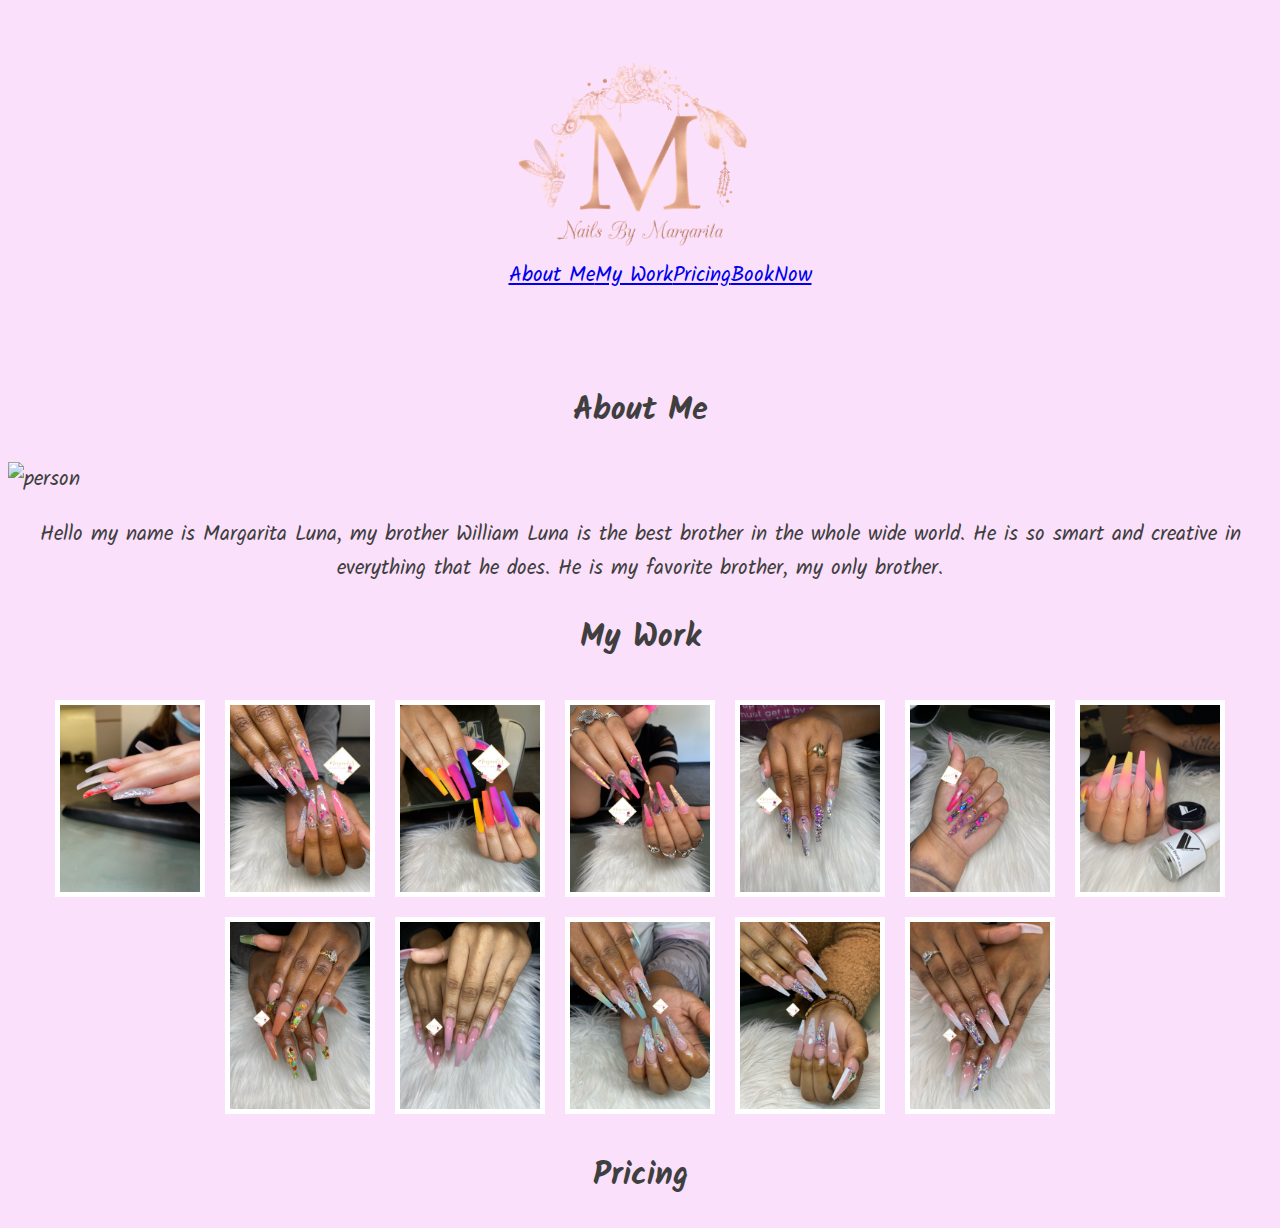
==== index.html @ 233b5dec "first commit" ====
<!DOCTYPE html>
<html lang="en">
    <head>
        <meta charset="utf-8">
        <link rel='stylesheet' href='https://fonts.googleapis.com/css?family=Kalam'>
        <meta name="viewport" content="width=device-width, initial-scale=1.0">
        <link rel="stylesheet" type="text/css" href="css/style.css">
        <title>Margarita's Mixed Claws</title>
        <link rel="shortcut icon" type="image/png" href="images/NailsLogo.png">
    </head>
    <body>
        <header>
            <img src="images/NailsLogo.png" alt="logo" id = "logo" width= 350px>
            <nav>
                <ul class="navLink">
                    <li class="navItem"><a href="#about">About Me</a></li>
                    <li class="navItem"><a href="#work">My Work</a></li>
                    <li class="navItem"><a href="#pricing">Pricing</a></li>
                    <li class="navItem"><a href="https://l.facebook.com/l.php?u=https%3A%2F%2Fapp.acuityscheduling.com%2Fschedule.php%3Fowner%3D17916357%26fbclid%3DIwAR2kMhZM7wWYGVjen-U_jZBgbs-AhGajGnLEZEGPWDywt65PPiJkvV4jd_8&h=AT090QXGC3ZCOcZWvPdUMy9sYvwaWgLMci6hUQk-tpXW3qTuGpGPo1oWtC9sooGsqX9oGT8E75sgSN_hJ6L2OkNwc5HaGvaz_qKjpIwVpZpkVpe_vfe_-eFoOOHwFYCa2hKYYZFGjuz7zquomY93TomXXg">BookNow</a></li>
                </ul>
            </nav>
        </header>
        <main>
            <h2 id="about">About Me</h2>
                <div class="about">
                    <img src='images/Sister.JPG' width='300' alt='person'>
                    <p>Hello my name is Margarita Luna, my brother William Luna is the best brother in the whole wide world. 
                        He is so smart and creative in everything that he does. He is my favorite brother, my 
                        only brother.</p>
                </div>
            <h2 id="work">My Work</h2>
                <div class = "work">
                    <img src="images/ex1.JPG" width="50" alt="Nails">
                    <img src="images/ex2.JPG" width="50" alt="Nails">
                    <img src="images/ex3.JPG" width="50" alt="Nails">
                    <img src="images/ex4.JPG" width="50" alt="Nails">
                    <img src="images/ex5.JPG" width="50" alt="Nails">
                    <img src="images/ex6.JPG" width="50" alt="Nails">
                    <img src="images/ex7.JPG" width="50" alt="Nails">
                    <img src="images/ex8.JPG" width="50" alt="Nails">
                    <img src="images/ex9.JPG" width="50" alt="Nails">
                    <img src="images/ex10.JPG" width="50" alt="Nails">
                    <img src="images/ex11.JPG" width="50" alt="Nails">
                    <img src="images/ex12.JPG" width="50" alt="Nails">
                </div>
            <h2 id="pricing">Pricing</h2>
            <div class="gridContainer">

            </div>
        </main>
    </body>
</html>
---- css/style.css ----
body{
    background-color: rgba(238, 130, 238, .25);
    font-family: 'Kalam';font-size: 22px;
    font-size: 16pt;
    color: #3f3f3f;
    
}
div.about > img{
    display: flex;
    flex-direction: row;
    justify-content: center;
}

p{
    text-align: center;
}

h2{
    text-align: center;
}

header{
    align-items: center;
    justify-content: center;
    display: flex;
    flex-direction: column;
}

.navLink{
    margin-top: -100px;
    display: flex;
    flex-direction: row;
    justify-content: space-between;
    list-style: none;
    
}
a.navItem{
    text-decoration: none;
    justify-content: space-between;
}
@-webkit-keyframes logo_movement{
    from {width:25px;}
    to {width:350px;}
}
  
@keyframes logo_movement{
    from {width:25px;}
    to {width:350px;}
} 
  
#logo{
    animation-duration: 1s;
    animation-iteration-count: 1;
    animation-name: logo_movement;
}

.work{
    display: flex;
    flex-flow: row wrap;
    justify-content: center;
}

div.work > img{
    border: 5px #ffffff solid;
    margin: 10px;
    width: 140px;
    height: 187px
}
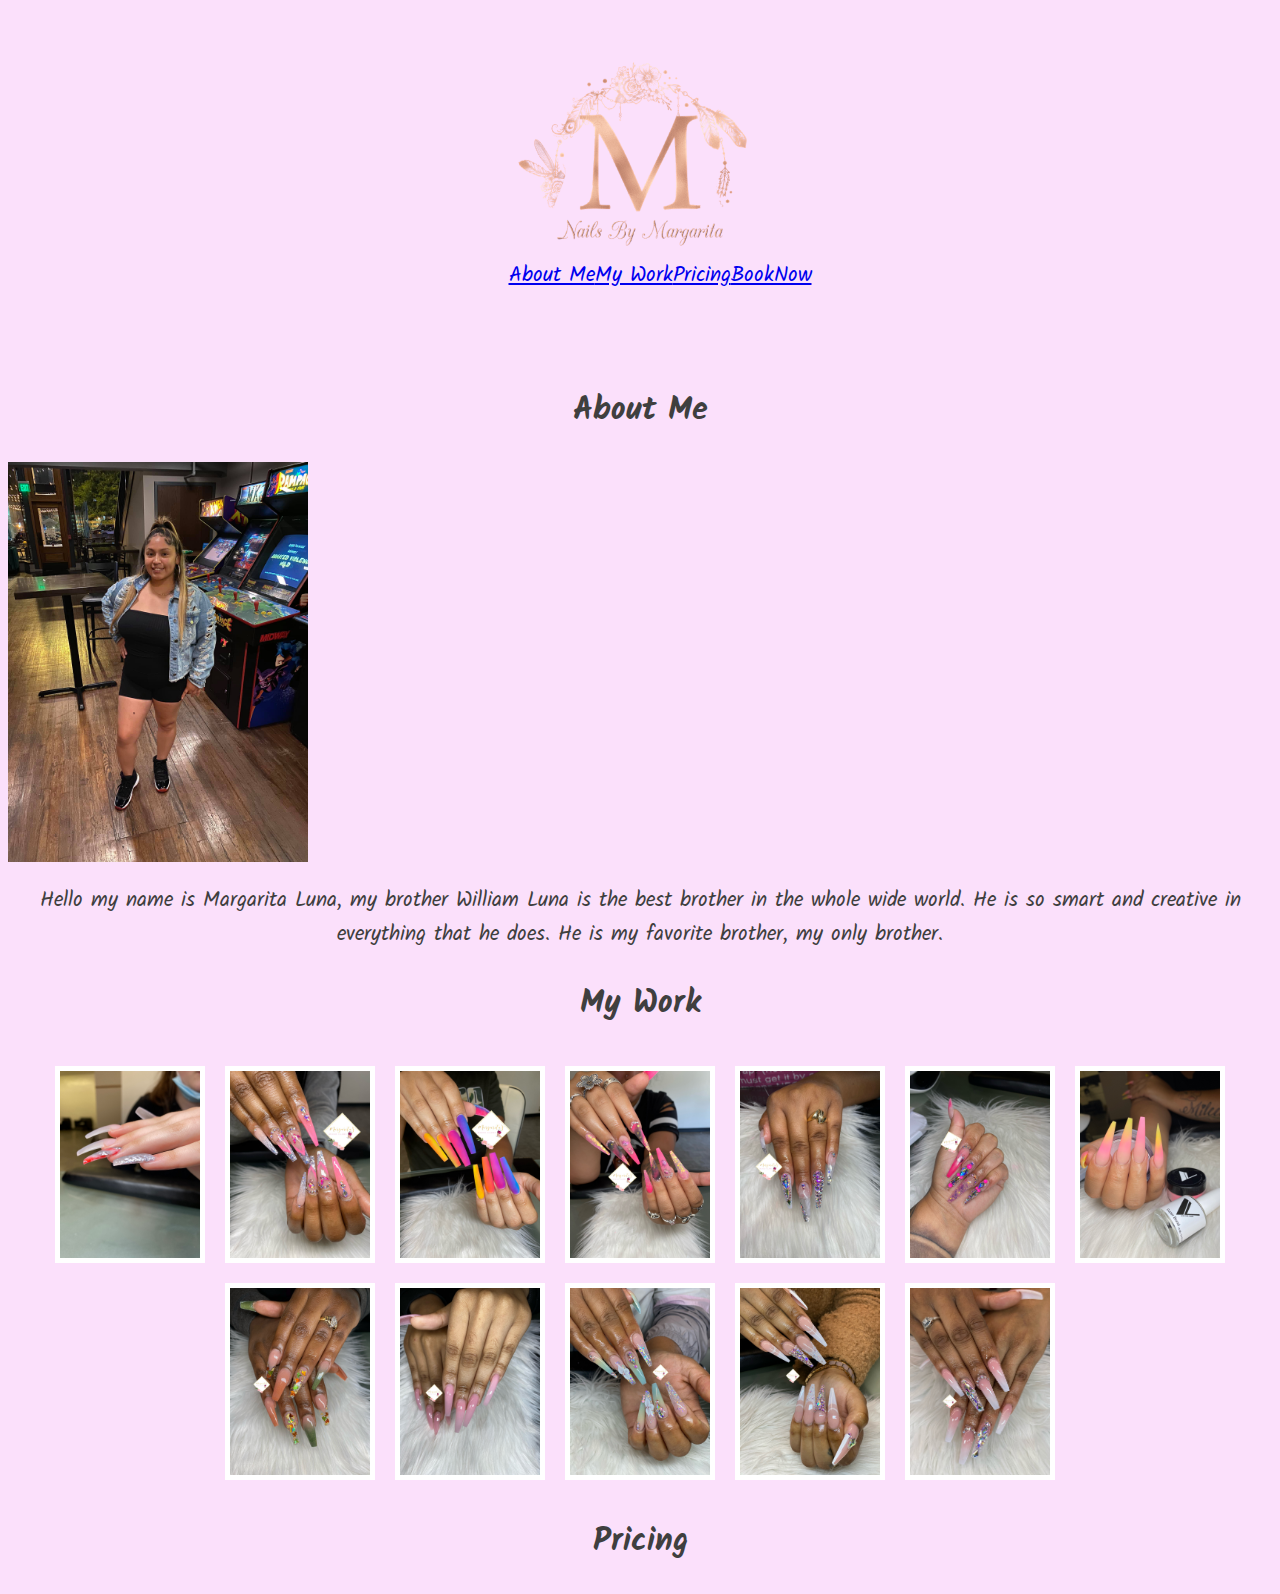
==== commit 6fc46a6d: "picture about" ====
--- a/index.html
+++ b/index.html
@@ -16,14 +16,14 @@
                     <li class="navItem"><a href="#about">About Me</a></li>
                     <li class="navItem"><a href="#work">My Work</a></li>
                     <li class="navItem"><a href="#pricing">Pricing</a></li>
-                    <li class="navItem"><a href="https://l.facebook.com/l.php?u=https%3A%2F%2Fapp.acuityscheduling.com%2Fschedule.php%3Fowner%3D17916357%26fbclid%3DIwAR2kMhZM7wWYGVjen-U_jZBgbs-AhGajGnLEZEGPWDywt65PPiJkvV4jd_8&h=AT090QXGC3ZCOcZWvPdUMy9sYvwaWgLMci6hUQk-tpXW3qTuGpGPo1oWtC9sooGsqX9oGT8E75sgSN_hJ6L2OkNwc5HaGvaz_qKjpIwVpZpkVpe_vfe_-eFoOOHwFYCa2hKYYZFGjuz7zquomY93TomXXg">BookNow</a></li>
+                    <li class="navItem"><a href="https://app.acuityscheduling.com/schedule.php?owner=17916357&fbclid=IwAR2kMhZM7wWYGVjen-U_jZBgbs-AhGajGnLEZEGPWDywt65PPiJkvV4jd_8">BookNow</a></li>
                 </ul>
             </nav>
         </header>
         <main>
             <h2 id="about">About Me</h2>
                 <div class="about">
-                    <img src='images/Sister.JPG' width='300' alt='person'>
+                    <img src="images/Sister.jpg" width='300' alt='person'>
                     <p>Hello my name is Margarita Luna, my brother William Luna is the best brother in the whole wide world. 
                         He is so smart and creative in everything that he does. He is my favorite brother, my 
                         only brother.</p>
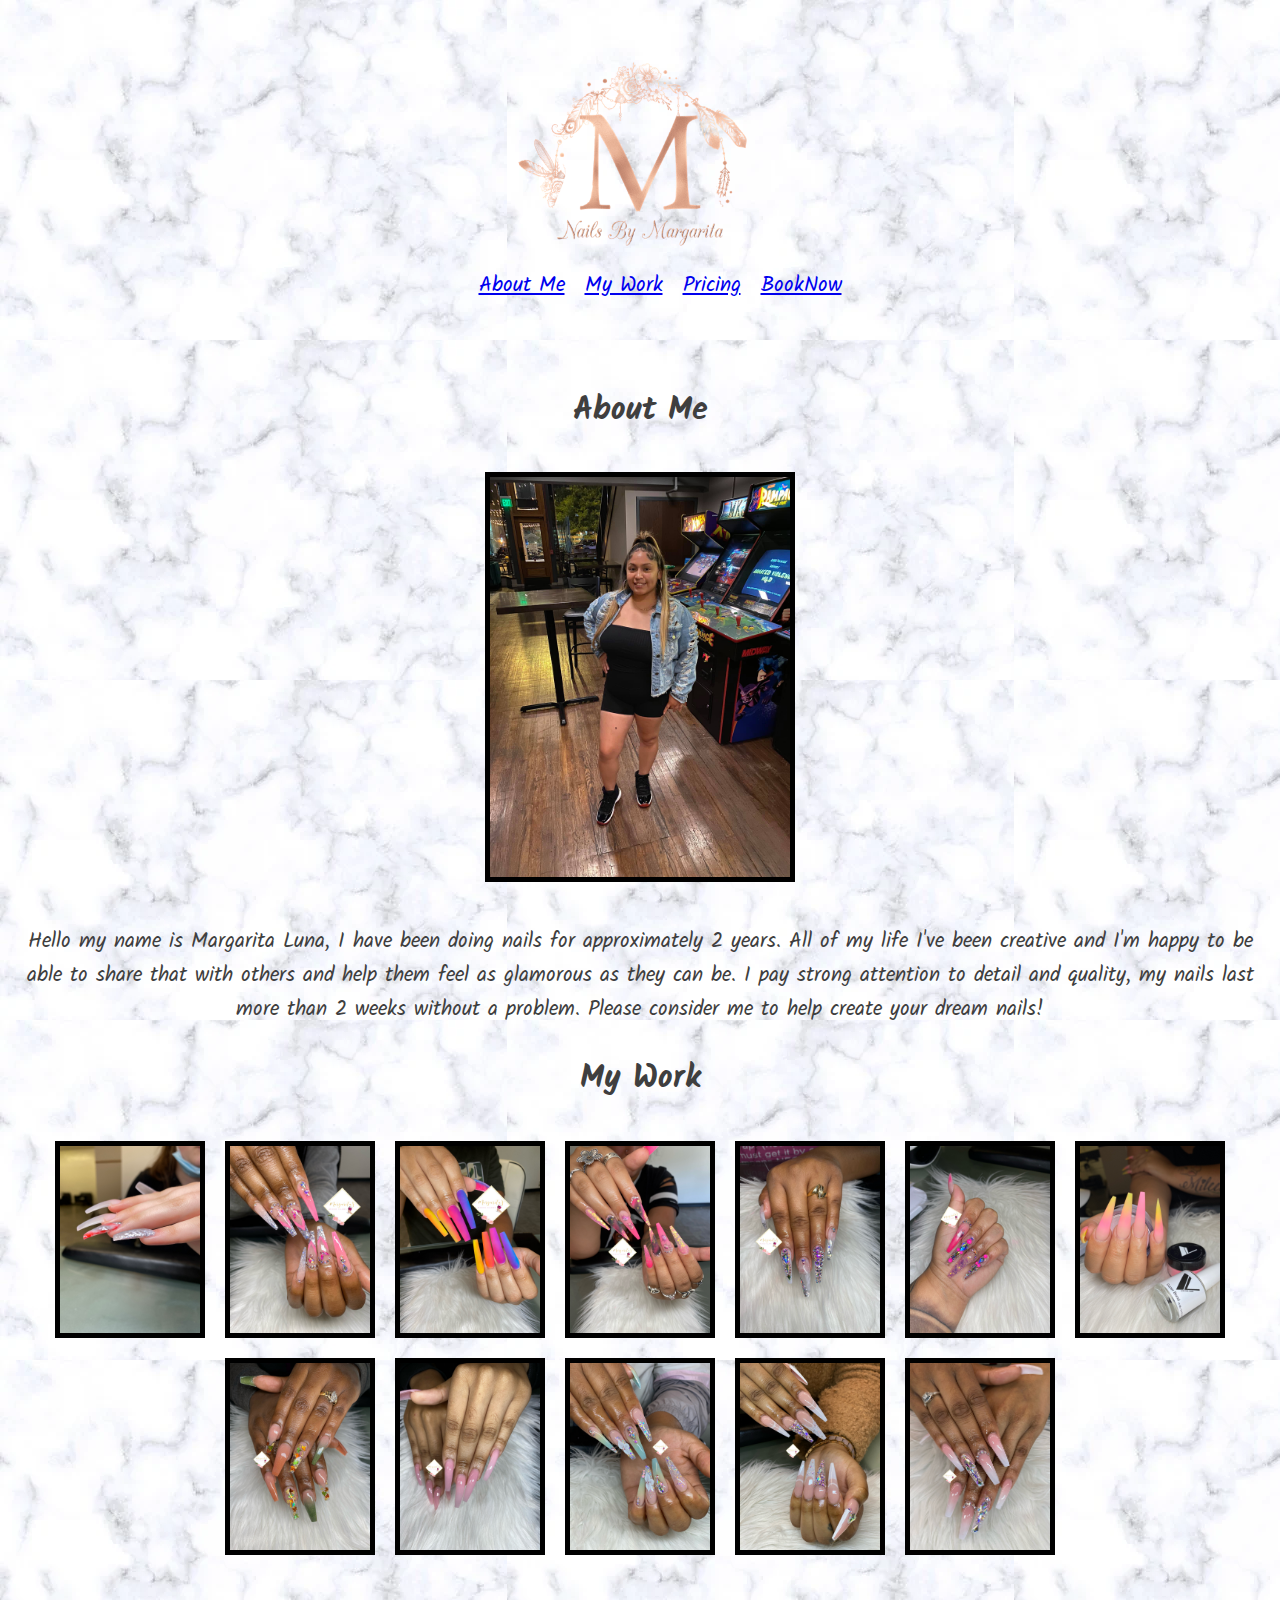
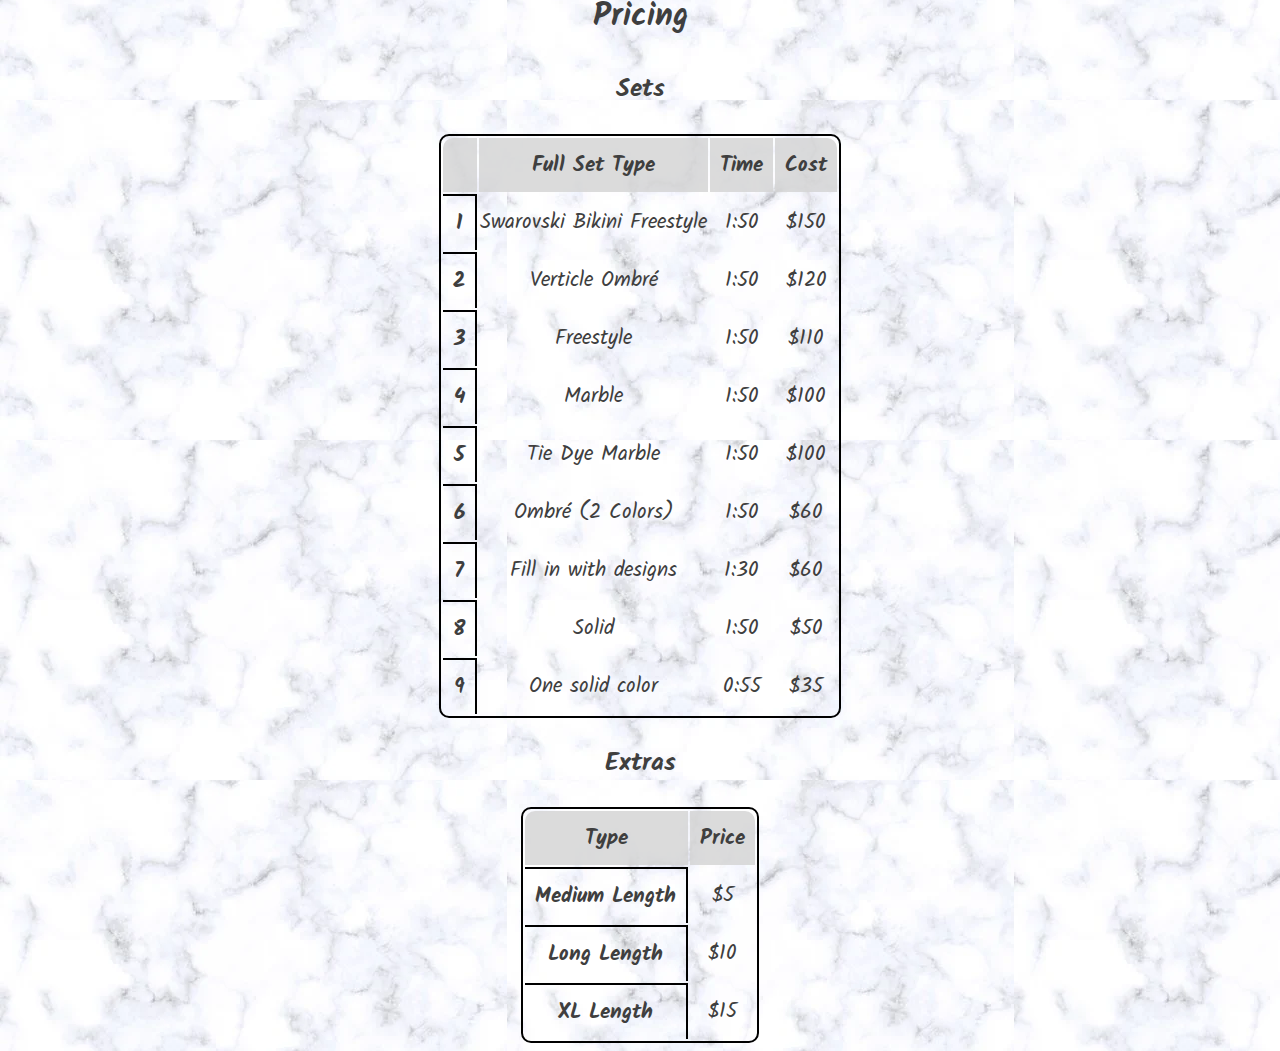
==== commit 0d8f61ff: "Fixed image center, added 2 tables" ====
--- a/index.html
+++ b/index.html
@@ -24,9 +24,10 @@
             <h2 id="about">About Me</h2>
                 <div class="about">
                     <img src="images/Sister.jpg" width='300' alt='person'>
-                    <p>Hello my name is Margarita Luna, my brother William Luna is the best brother in the whole wide world. 
-                        He is so smart and creative in everything that he does. He is my favorite brother, my 
-                        only brother.</p>
+                    <p>Hello my name is Margarita Luna, I have been doing nails for approximately 2 years.  All of my life I've been creative and I'm
+                         happy to be able to share that with others and help them feel as glamorous as they can be. I pay strong attention to detail
+                         and quality, my nails last more than 2 weeks without a problem. Please consider me to help create your dream nails!
+                    </p>
                 </div>
             <h2 id="work">My Work</h2>
                 <div class = "work">
@@ -44,9 +45,98 @@
                     <img src="images/ex12.JPG" width="50" alt="Nails">
                 </div>
             <h2 id="pricing">Pricing</h2>
-            <div class="gridContainer">
-
-            </div>
+                <div class = "table">
+                    <h3>Sets</h3>
+                    <table>
+                        <thead>
+                            <tr>
+                              <th scope="col" class="colhead"></th>
+                              <th scope="col" class="colhead">Full Set Type</th>
+                              <th scope="col" class="colhead">Time</th>
+                              <th scope="col" class="colhead">Cost</th>
+                            </tr>
+                          </thead>
+                          <tbody>
+                            <tr>
+                                <th scope="row" class="rowhead">1</th>
+                                <td>Swarovski Bikini Freestyle</td>
+                                <td>1:50</td>
+                                <td>$150</td>
+                              </tr>
+                            <tr>
+                              <th scope="row" class="rowhead">2</th>
+                              <td>Verticle Ombré</td>
+                              <td>1:50</td>
+                              <td>$120</td>
+                            </tr>
+                            <tr>
+                              <th scope="row" class="rowhead">3</th>
+                              <td>Freestyle</td>
+                              <td>1:50</td>
+                              <td>$110</td>
+                            </tr>
+                            <tr>
+                              <th scope="row" class="rowhead">4</th>
+                              <td>Marble</td>
+                              <td>1:50</td>
+                              <td>$100</td>
+                            </tr>
+                            <tr>
+                              <th scope="row" class="rowhead">5</th>
+                              <td>Tie Dye Marble</td>
+                              <td>1:50</td>
+                              <td>$100</td>
+                            </tr>
+                            <tr>
+                              <th scope="row" class="rowhead">6</th>
+                              <td>Ombré (2 Colors)</td>
+                              <td>1:50</td>
+                              <td>$60</td>
+                            </tr>
+                            <tr>
+                              <th scope="row" class="rowhead">7</th>
+                              <td>Fill in with designs</td>
+                              <td>1:30</td>
+                              <td>$60</td>
+                            </tr>
+                            <tr>
+                              <th scope="row" class="rowhead">8</th>
+                              <td>Solid</td>
+                              <td>1:50</td>
+                              <td>$50</td>
+                            </tr>
+                            <tr>
+                              <th scope="row" class="rowhead">9</th>
+                              <td>One solid color</td>
+                              <td>0:55</td>
+                              <td>$35</td>
+                            </tr>
+                           </tbody>
+                    </table>
+                    <h3>Extras</h3>
+                    <table>
+                        <thead>
+                            <tr>
+                              <th scope="col" class="colhead">Type</th>
+                              <th scope="col" class="colhead">Price</th>
+                            </tr>
+                          </thead>
+                          <tbody>
+                            <tr>
+                                <th scope="row" class="rowhead">Medium Length</th>
+                                <td>$5</td>
+                              </tr>
+                            <tr>
+                              <th scope="row" class="rowhead">Long Length</th>
+                              <td>$10</td>
+                            </tr>
+                            <tr>
+                              <th scope="row" class="rowhead">XL Length</th>
+                              <td>$15</td>
+                            </tr>
+                           </tbody>
+                    </table>
+                </div>
         </main>
     </body>
 </html>--- a/css/style.css
+++ b/css/style.css
@@ -1,15 +1,21 @@
 
 body{
-    background-color: rgba(238, 130, 238, .25);
+    background-image: url('../images/newBackground.JPG');
     font-family: 'Kalam';font-size: 22px;
     font-size: 16pt;
     color: #3f3f3f;
+    text-align: center;
     
 }
+
+nav li{
+    display: inline;
+    padding: 10px;
+}
 div.about > img{
-    display: flex;
-    flex-direction: row;
     justify-content: center;
+    border: 5px #000000 solid;
+    margin: 10px;
 }
 
 p{
@@ -62,8 +68,43 @@
 }
 
 div.work > img{
-    border: 5px #ffffff solid;
+    border: 5px #000000 solid;
     margin: 10px;
     width: 140px;
     height: 187px
+}
+
+table{
+    border-radius: 10px;
+    margin: auto;
+    border: 2px solid #000000;
+    text-align: center;
+}
+
+.colhead {
+    vertical-align: middle;
+    background-color: #d3d3d3d3;
+    padding: 10px;
+}
+
+.rowhead{
+    padding: 10px;
+    border-right: 2px solid #000000;
+    border-top: 2px solid #000000;  
+}
+
+thead tr:first-child th:first-child{
+    border-top-left-radius: 10px;
+}
+  
+thead tr:first-child th:last-child{
+    border-top-right-radius: 10px;
+}
+  
+tbody tr:last-child th:first-child{
+    border-bottom-left-radius: 10px;
+}
+  
+tbody tr:last-child td:last-child{
+    border-bottom-right-radius: 10px;
 }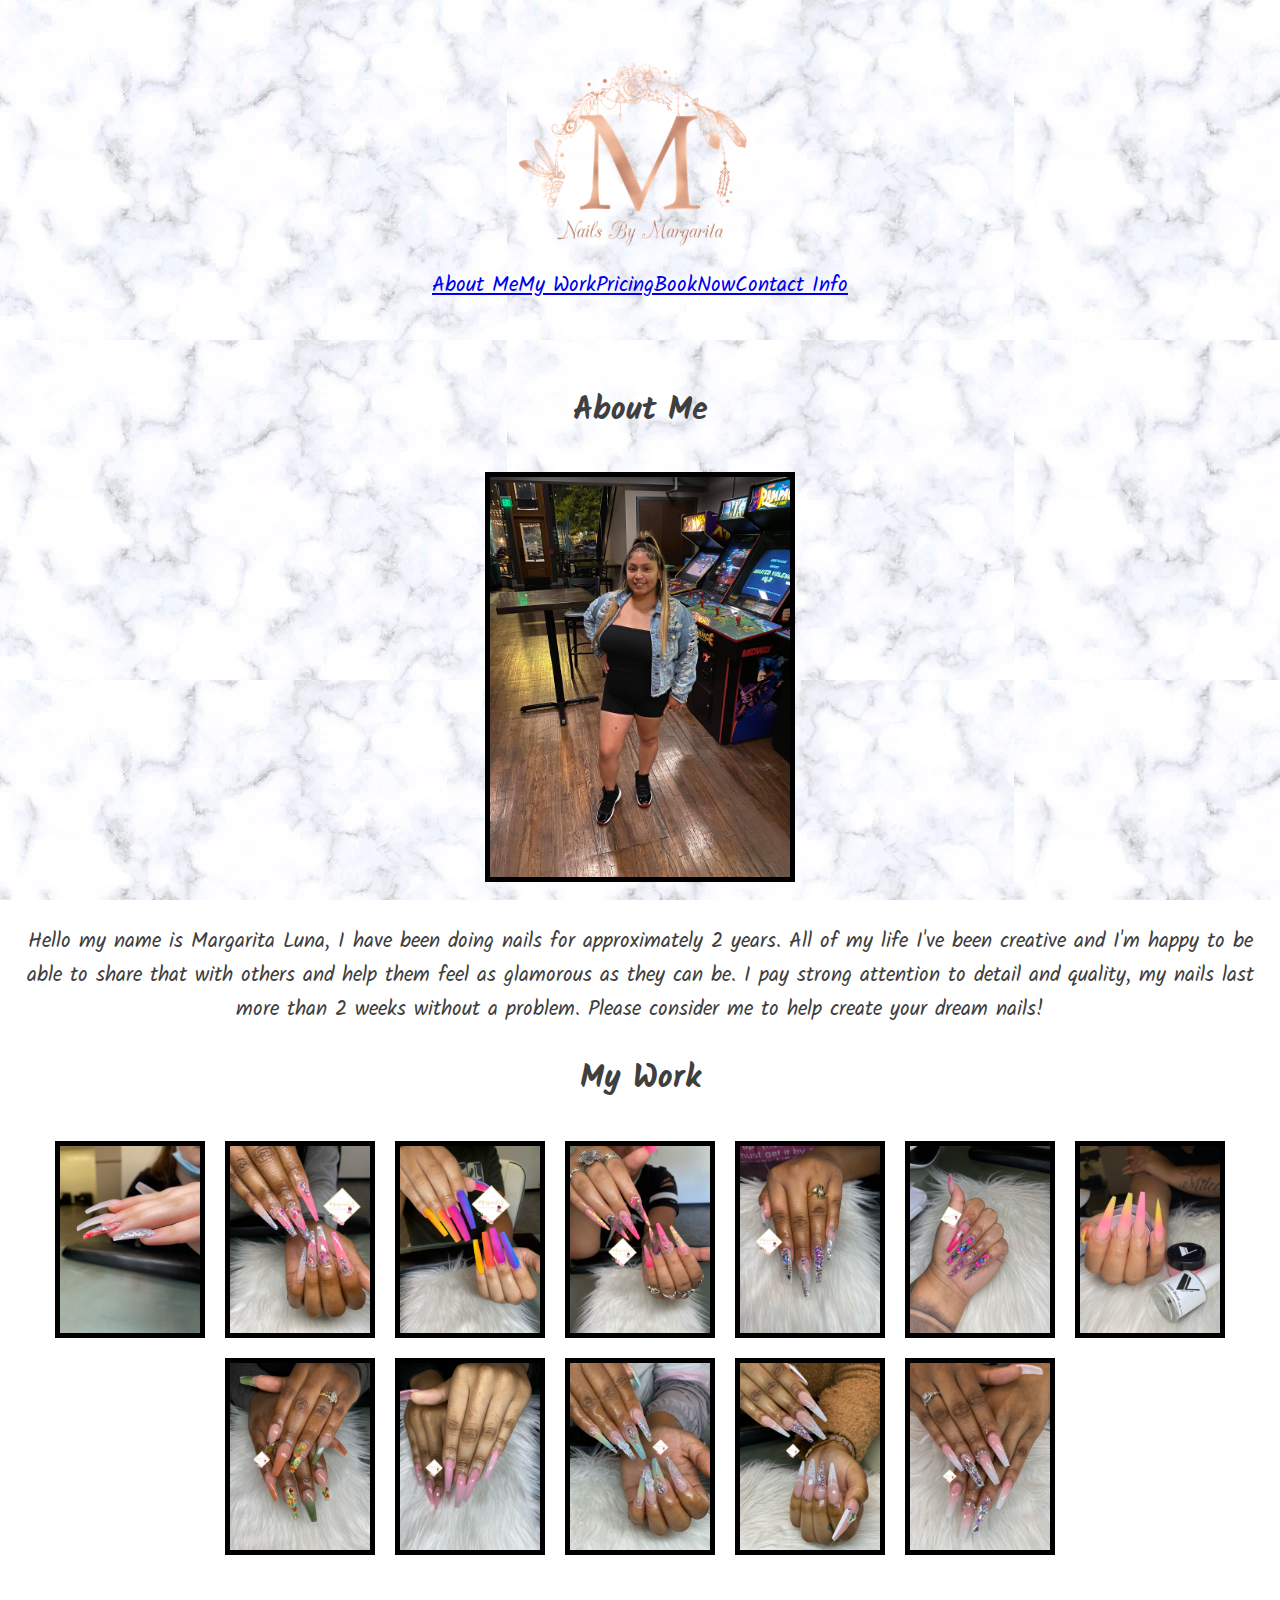
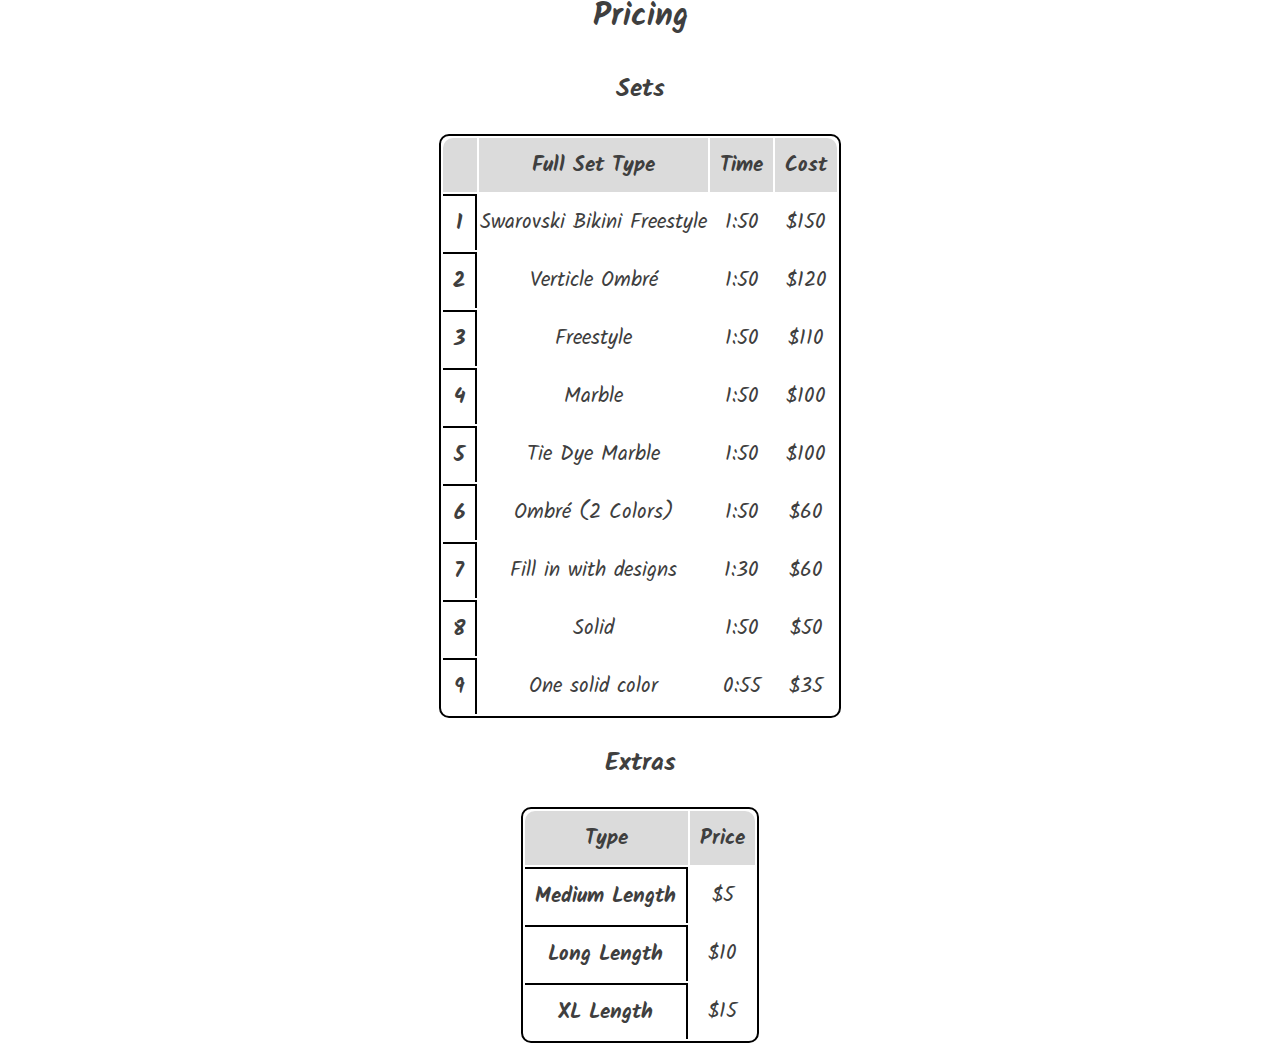
==== commit fc6c6086: "Added a page and centered header" ====
--- a/index.html
+++ b/index.html
@@ -17,6 +17,7 @@
                     <li class="navItem"><a href="#work">My Work</a></li>
                     <li class="navItem"><a href="#pricing">Pricing</a></li>
                     <li class="navItem"><a href="https://app.acuityscheduling.com/schedule.php?owner=17916357&fbclid=IwAR2kMhZM7wWYGVjen-U_jZBgbs-AhGajGnLEZEGPWDywt65PPiJkvV4jd_8">BookNow</a></li>
+                    <li class="navItem"><a href="contact.html">Contact Info</a></li>
                 </ul>
             </nav>
         </header>
--- a/css/style.css
+++ b/css/style.css
@@ -1,6 +1,7 @@
 
 body{
     background-image: url('../images/newBackground.JPG');
+    background-attachment: fixed;
     font-family: 'Kalam';font-size: 22px;
     font-size: 16pt;
     color: #3f3f3f;
@@ -8,15 +9,18 @@
     
 }
 
-nav li{
-    display: inline;
-    padding: 10px;
-}
+/*nav li{
+    padding: 5px;
+    display: flex;
+    flex-wrap: wrap;
+    justify-content: center;
+} */
 div.about > img{
     justify-content: center;
     border: 5px #000000 solid;
     margin: 10px;
 }
+
 
 p{
     text-align: center;
@@ -35,10 +39,13 @@
 
 .navLink{
     margin-top: -100px;
+    padding: 10px;
     display: flex;
     flex-direction: row;
-    justify-content: space-between;
+    flex-wrap: wrap;
+    justify-content: space-evenly;
     list-style: none;
+    text-decoration-line: none;
     
 }
 a.navItem{
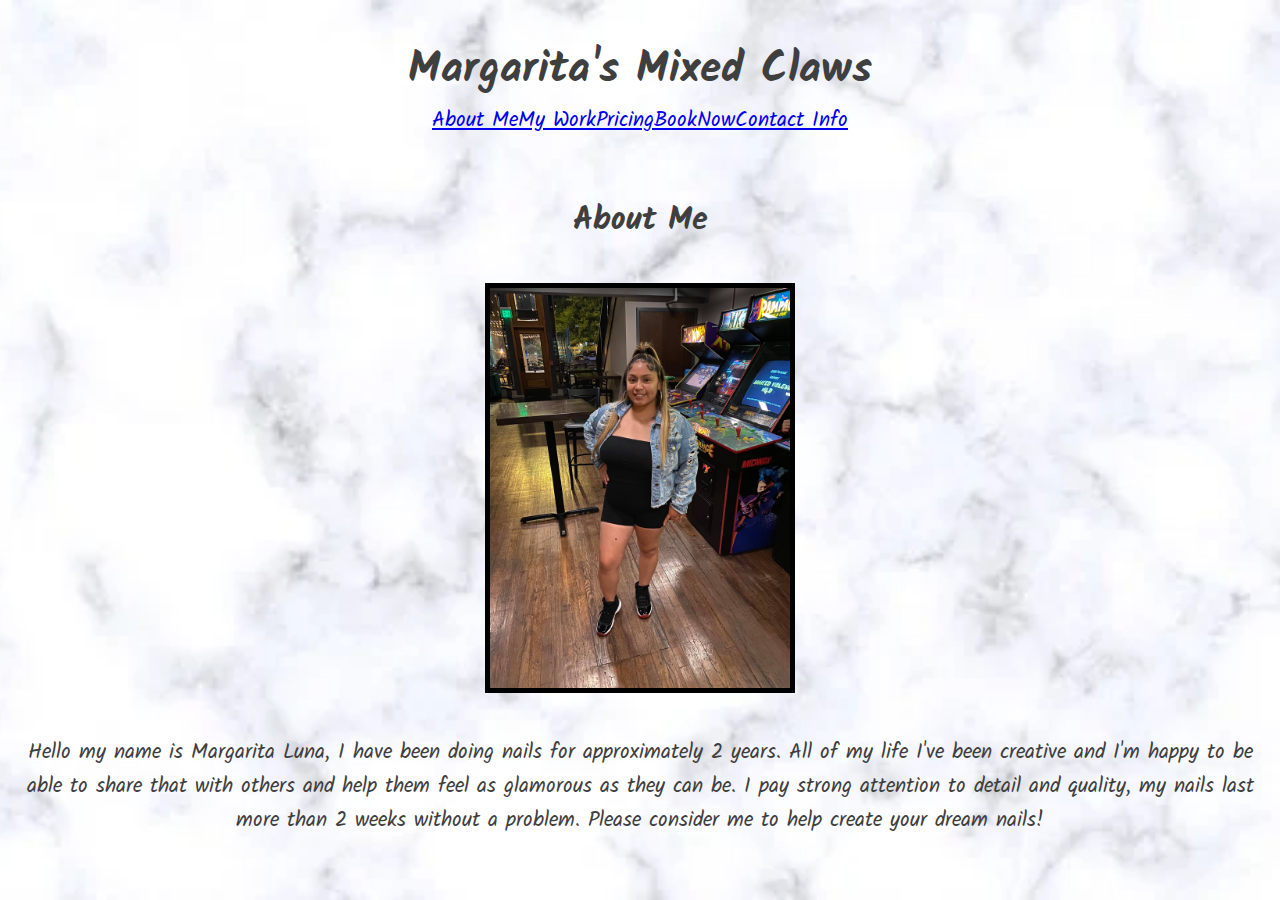
==== commit ac669f9a: "added 4 pages for the requirements" ====
--- a/index.html
+++ b/index.html
@@ -10,12 +10,13 @@
     </head>
     <body>
         <header>
-            <img src="images/NailsLogo.png" alt="logo" id = "logo" width= 350px>
+          <h1>Margarita's Mixed Claws</h1>
+            
             <nav>
                 <ul class="navLink">
-                    <li class="navItem"><a href="#about">About Me</a></li>
-                    <li class="navItem"><a href="#work">My Work</a></li>
-                    <li class="navItem"><a href="#pricing">Pricing</a></li>
+                    <li class="navItem"><a href="index.html">About Me</a></li>
+                    <li class="navItem"><a href="work.html">My Work</a></li>
+                    <li class="navItem"><a href="pricing.html">Pricing</a></li>
                     <li class="navItem"><a href="https://app.acuityscheduling.com/schedule.php?owner=17916357&fbclid=IwAR2kMhZM7wWYGVjen-U_jZBgbs-AhGajGnLEZEGPWDywt65PPiJkvV4jd_8">BookNow</a></li>
                     <li class="navItem"><a href="contact.html">Contact Info</a></li>
                 </ul>
@@ -30,114 +31,6 @@
                          and quality, my nails last more than 2 weeks without a problem. Please consider me to help create your dream nails!
                     </p>
                 </div>
-            <h2 id="work">My Work</h2>
-                <div class = "work">
-                    <img src="images/ex1.JPG" width="50" alt="Nails">
-                    <img src="images/ex2.JPG" width="50" alt="Nails">
-                    <img src="images/ex3.JPG" width="50" alt="Nails">
-                    <img src="images/ex4.JPG" width="50" alt="Nails">
-                    <img src="images/ex5.JPG" width="50" alt="Nails">
-                    <img src="images/ex6.JPG" width="50" alt="Nails">
-                    <img src="images/ex7.JPG" width="50" alt="Nails">
-                    <img src="images/ex8.JPG" width="50" alt="Nails">
-                    <img src="images/ex9.JPG" width="50" alt="Nails">
-                    <img src="images/ex10.JPG" width="50" alt="Nails">
-                    <img src="images/ex11.JPG" width="50" alt="Nails">
-                    <img src="images/ex12.JPG" width="50" alt="Nails">
-                </div>
-            <h2 id="pricing">Pricing</h2>
-                <div class = "table">
-                    <h3>Sets</h3>
-                    <table>
-                        <thead>
-                            <tr>
-                              <th scope="col" class="colhead"></th>
-                              <th scope="col" class="colhead">Full Set Type</th>
-                              <th scope="col" class="colhead">Time</th>
-                              <th scope="col" class="colhead">Cost</th>
-                            </tr>
-                          </thead>
-                          <tbody>
-                            <tr>
-                                <th scope="row" class="rowhead">1</th>
-                                <td>Swarovski Bikini Freestyle</td>
-                                <td>1:50</td>
-                                <td>$150</td>
-                              </tr>
-                            <tr>
-                              <th scope="row" class="rowhead">2</th>
-                              <td>Verticle Ombré</td>
-                              <td>1:50</td>
-                              <td>$120</td>
-                            </tr>
-                            <tr>
-                              <th scope="row" class="rowhead">3</th>
-                              <td>Freestyle</td>
-                              <td>1:50</td>
-                              <td>$110</td>
-                            </tr>
-                            <tr>
-                              <th scope="row" class="rowhead">4</th>
-                              <td>Marble</td>
-                              <td>1:50</td>
-                              <td>$100</td>
-                            </tr>
-                            <tr>
-                              <th scope="row" class="rowhead">5</th>
-                              <td>Tie Dye Marble</td>
-                              <td>1:50</td>
-                              <td>$100</td>
-                            </tr>
-                            <tr>
-                              <th scope="row" class="rowhead">6</th>
-                              <td>Ombré (2 Colors)</td>
-                              <td>1:50</td>
-                              <td>$60</td>
-                            </tr>
-                            <tr>
-                              <th scope="row" class="rowhead">7</th>
-                              <td>Fill in with designs</td>
-                              <td>1:30</td>
-                              <td>$60</td>
-                            </tr>
-                            <tr>
-                              <th scope="row" class="rowhead">8</th>
-                              <td>Solid</td>
-                              <td>1:50</td>
-                              <td>$50</td>
-                            </tr>
-                            <tr>
-                              <th scope="row" class="rowhead">9</th>
-                              <td>One solid color</td>
-                              <td>0:55</td>
-                              <td>$35</td>
-                            </tr>
-                           </tbody>
-                    </table>
-                    <h3>Extras</h3>
-                    <table>
-                        <thead>
-                            <tr>
-                              <th scope="col" class="colhead">Type</th>
-                              <th scope="col" class="colhead">Price</th>
-                            </tr>
-                          </thead>
-                          <tbody>
-                            <tr>
-                                <th scope="row" class="rowhead">Medium Length</th>
-                                <td>$5</td>
-                              </tr>
-                            <tr>
-                              <th scope="row" class="rowhead">Long Length</th>
-                              <td>$10</td>
-                            </tr>
-                            <tr>
-                              <th scope="row" class="rowhead">XL Length</th>
-                              <td>$15</td>
-                            </tr>
-                           </tbody>
-                    </table>
-                </div>
         </main>
     </body>
 </html>--- a/css/style.css
+++ b/css/style.css
@@ -1,7 +1,10 @@
 
 body{
+    background-size: cover;
+    background-repeat: none;
+    background-position: center;
+    background-attachment: fixed;
     background-image: url('../images/newBackground.JPG');
-    background-attachment: fixed;
     font-family: 'Kalam';font-size: 22px;
     font-size: 16pt;
     color: #3f3f3f;
@@ -14,6 +17,7 @@
     display: flex;
     flex-wrap: wrap;
     justify-content: center;
+    <img src="images/NailsLogo.JPG" alt="logo" id = "logo" width= 350px class = "logoImg" >
 } */
 div.about > img{
     justify-content: center;
@@ -21,13 +25,8 @@
     margin: 10px;
 }
 
-
-p{
-    text-align: center;
-}
-
-h2{
-    text-align: center;
+.logoImg{
+    filter: invert();
 }
 
 header{
@@ -38,7 +37,7 @@
 }
 
 .navLink{
-    margin-top: -100px;
+    margin-top: -40px;
     padding: 10px;
     display: flex;
     flex-direction: row;
@@ -114,4 +113,8 @@
   
 tbody tr:last-child td:last-child{
     border-bottom-right-radius: 10px;
-}+}
+
+tr:nth-child(even) {
+    background-color: rgba(0, 0, 0, .2);
+  }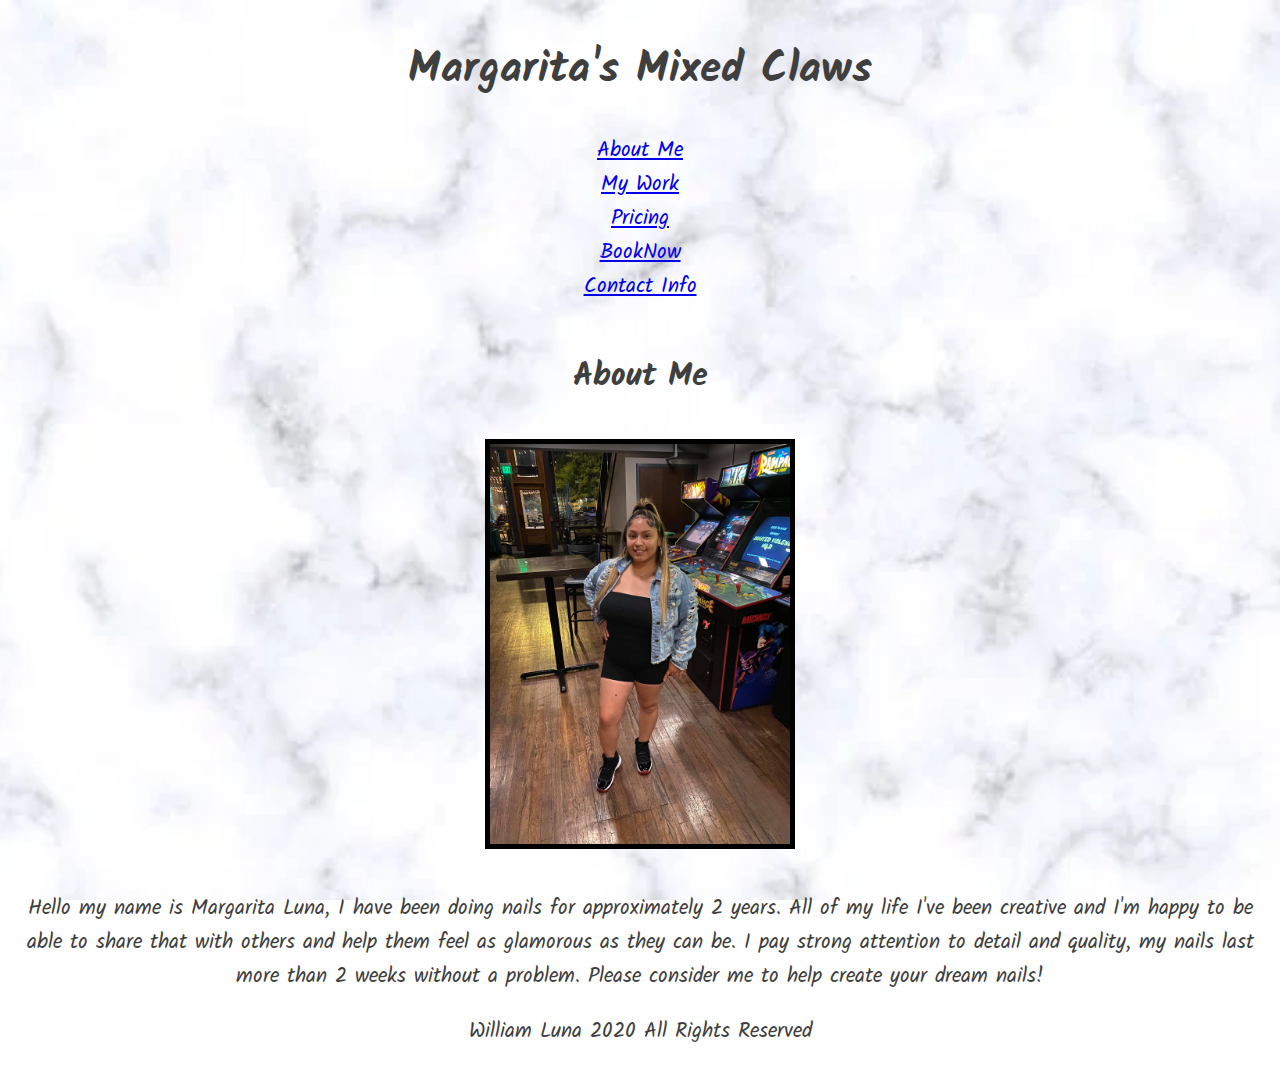
==== commit d5b968e8: "Worked on form and nam links in a larger browser" ====
--- a/index.html
+++ b/index.html
@@ -32,5 +32,8 @@
                     </p>
                 </div>
         </main>
+        <footer>
+            <p> William Luna 2020 All Rights Reserved</p>
+        </footer>
     </body>
 </html>--- a/css/style.css
+++ b/css/style.css
@@ -37,7 +37,7 @@
 }
 
 .navLink{
-    margin-top: -40px;
+    margin-top: -30px;
     padding: 10px;
     display: flex;
     flex-direction: row;
@@ -45,7 +45,6 @@
     justify-content: space-evenly;
     list-style: none;
     text-decoration-line: none;
-    
 }
 a.navItem{
     text-decoration: none;
@@ -117,4 +116,130 @@
 
 tr:nth-child(even) {
     background-color: rgba(0, 0, 0, .2);
-  }+  }
+
+a:hover{
+    font-size: 50px;
+    text-decoration: dashed;
+}
+
+section{     /* start of form style*/
+    margin-top: -100px;
+    height: 100vh;
+    width: 100%;
+    background-color: transparent;
+    display: flex;
+    align-items: center;
+    justify-content: center;
+    flex-direction: column;
+
+}
+
+.container{
+    width: 90%;
+    max-width: 500px;
+    margin: 0  auto;
+    padding: 20px;
+    box-shadow: 0px 0px 20px #000000;
+    background-color: #ffffff;
+    border-radius: 8px;
+}
+
+.form-group{
+    width: 100%;
+    margin-top: 20px;
+    font-size: 20px;
+}
+
+.form-group input,
+.form-group textarea{
+    width: 100%;
+    padding: 5px;
+    font-size: 18px;
+    border: 1px solid rgba(128, 128, 128, .2);
+    margin-top: 5px;
+}
+
+textarea{
+    resize: vertical;
+}
+
+button[type="submit"]{
+    width: 100%;
+    border: none;
+    outline: none;
+    padding: 20px;
+    font-size: 24px;
+    border-radius: 8px;
+    color: rgba(27, 166, 247);
+    text-align: center;
+    cursor: pointer;
+    margin-top: 10px;
+    transition: .3s ease background-color;
+}
+
+button[type="submit"]:hover{
+    background-color: rgb(214, 226, 236);
+}
+
+#status{
+    width: 90%;
+    max-width: 500px;
+    text-align: center;
+    padding: 10px;
+    margin: 0 auto;
+    border-radius: 8px;
+}
+
+#status.success{
+    background-color: rgb(211, 250, 153);
+    animation: status 4s ease forwards;
+}
+
+#status.error{
+    background-color: rgb(250, 129, 92);
+    color: white;
+    animation: status 4s ease forwards;
+}     /* end of form style*/
+
+@keyframes status{
+    0%{
+        opacity: 1;
+        pointer-events: all;
+    }
+    90%{
+        opacity: 1;
+        pointer-events: all;
+    }
+    100%{
+        opacity: 0;
+        pointer-events: none;
+    }
+}
+
+
+  @media all and (min-width: 800px){
+
+    .navLink{
+        margin-top: 0px;
+        padding: 0px 25px 0px 25px;
+        display: flex;
+        flex-direction: column;
+        justify-content: space-evenly;
+        align-items: stretch;
+        list-style: none;
+        text-decoration-line: none;
+        
+    }
+
+    div.work > img{
+        border: 5px #000000 solid;
+        margin: 10px;
+        width: 250px;
+        height: 333px
+    }
+
+  }
+
+
+
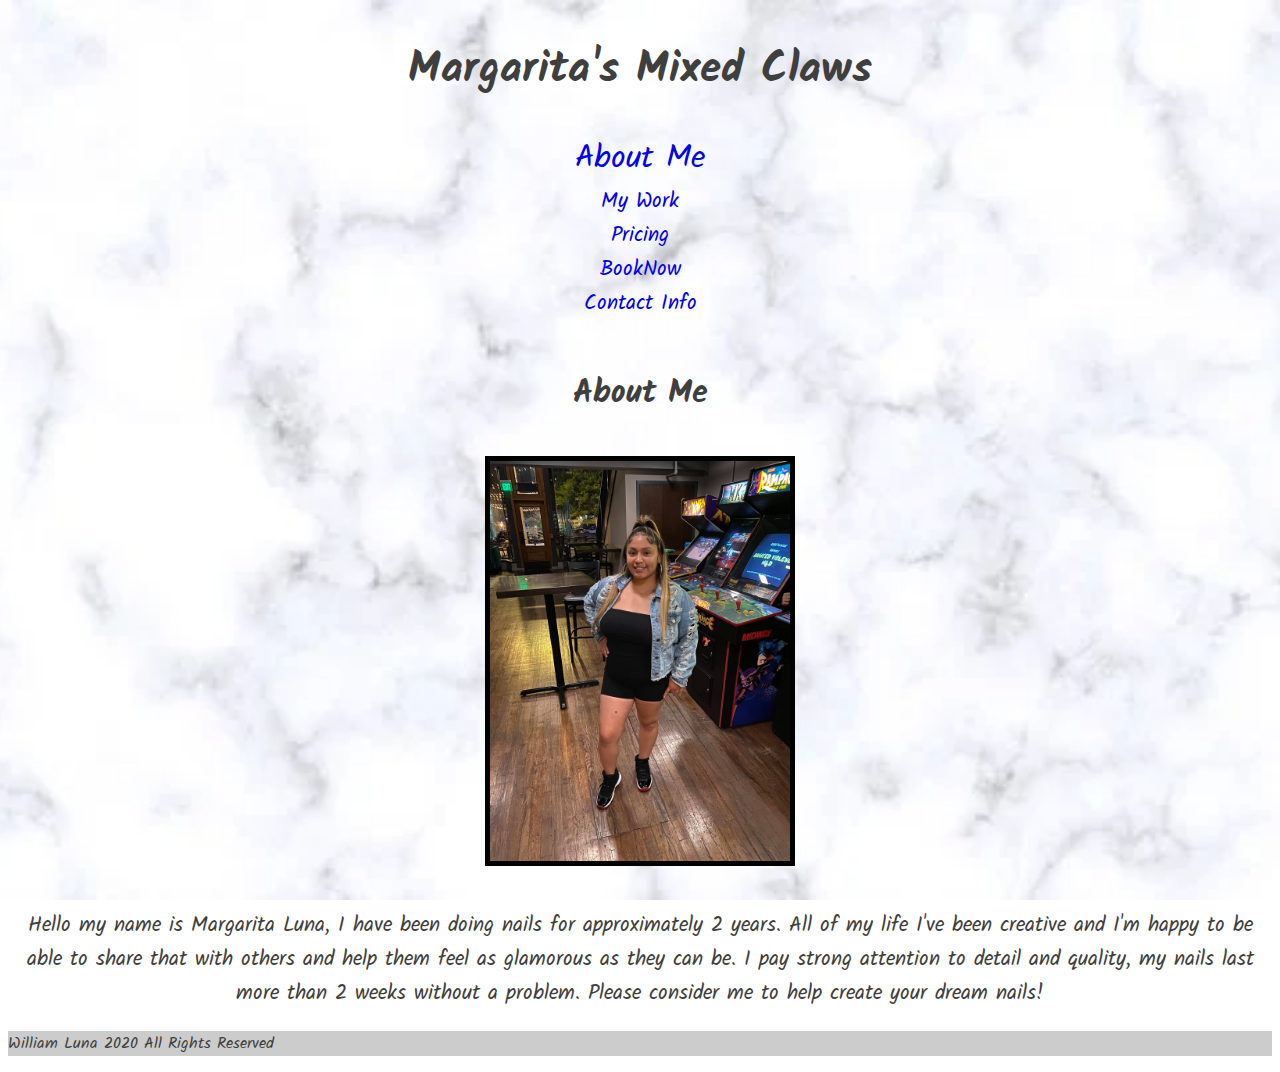
==== commit f5c23874: "finished prodect" ====
--- a/index.html
+++ b/index.html
@@ -1,6 +1,15 @@
 <!DOCTYPE html>
 <html lang="en">
     <head>
+        <!-- Global site tag (gtag.js) - Google Analytics -->
+        <script async src="https://www.googletagmanager.com/gtag/js?id=G-98SK6ZYT9M"></script>
+        <script>
+        window.dataLayer = window.dataLayer || [];
+        function gtag(){dataLayer.push(arguments);}
+        gtag('js', new Date());
+
+        gtag('config', 'G-98SK6ZYT9M');
+        </script>
         <meta charset="utf-8">
         <link rel='stylesheet' href='https://fonts.googleapis.com/css?family=Kalam'>
         <meta name="viewport" content="width=device-width, initial-scale=1.0">
@@ -14,11 +23,11 @@
             
             <nav>
                 <ul class="navLink">
-                    <li class="navItem"><a href="index.html">About Me</a></li>
-                    <li class="navItem"><a href="work.html">My Work</a></li>
-                    <li class="navItem"><a href="pricing.html">Pricing</a></li>
-                    <li class="navItem"><a href="https://app.acuityscheduling.com/schedule.php?owner=17916357&fbclid=IwAR2kMhZM7wWYGVjen-U_jZBgbs-AhGajGnLEZEGPWDywt65PPiJkvV4jd_8">BookNow</a></li>
-                    <li class="navItem"><a href="contact.html">Contact Info</a></li>
+                    <li><a  class="curNav" href="index.html">About Me</a></li>
+                    <li><a href="work.html">My Work</a></li>
+                    <li><a href="pricing.html">Pricing</a></li>
+                    <li><a href="https://app.acuityscheduling.com/schedule.php?owner=17916357&fbclid=IwAR2kMhZM7wWYGVjen-U_jZBgbs-AhGajGnLEZEGPWDywt65PPiJkvV4jd_8" title="Takes you to Booking Link">BookNow</a></li>
+                    <li><a href="contact.html">Contact Info</a></li>
                 </ul>
             </nav>
         </header>
--- a/css/style.css
+++ b/css/style.css
@@ -35,6 +35,9 @@
     display: flex;
     flex-direction: column;
 }
+a{
+    text-decoration: none;
+}
 
 .navLink{
     margin-top: -30px;
@@ -46,10 +49,18 @@
     list-style: none;
     text-decoration-line: none;
 }
-a.navItem{
-    text-decoration: none;
-    justify-content: space-between;
-}
+
+.curNav{
+    font-size: 1.5em;
+}
+
+footer{
+    font-size: .75em;
+    background-color: rgba(0, 0, 0, .2);
+    text-align: left;
+    
+}
+
 @-webkit-keyframes logo_movement{
     from {width:25px;}
     to {width:350px;}
@@ -88,7 +99,7 @@
 
 .colhead {
     vertical-align: middle;
-    background-color: #d3d3d3d3;
+    background-color: rgba(0, 0, 0, .2);
     padding: 10px;
 }
 
@@ -117,11 +128,6 @@
 tr:nth-child(even) {
     background-color: rgba(0, 0, 0, .2);
   }
-
-a:hover{
-    font-size: 50px;
-    text-decoration: dashed;
-}
 
 section{     /* start of form style*/
     margin-top: -100px;
@@ -218,7 +224,7 @@
 }
 
 
-  @media all and (min-width: 800px){
+  @media all and (min-width: 600px){
 
     .navLink{
         margin-top: 0px;
@@ -231,6 +237,14 @@
         text-decoration-line: none;
         
     }
+    a:hover{
+        font-size: 1.5em;
+        text-decoration: dashed;
+    }
+
+    .curNav{
+        font-size: 1.5em;
+    }
 
     div.work > img{
         border: 5px #000000 solid;
@@ -241,5 +255,8 @@
 
   }
 
-
-
+  @media ( prefers-reduced-motion: reduce ) {
+    #status{
+      animation: none;
+    }
+  }